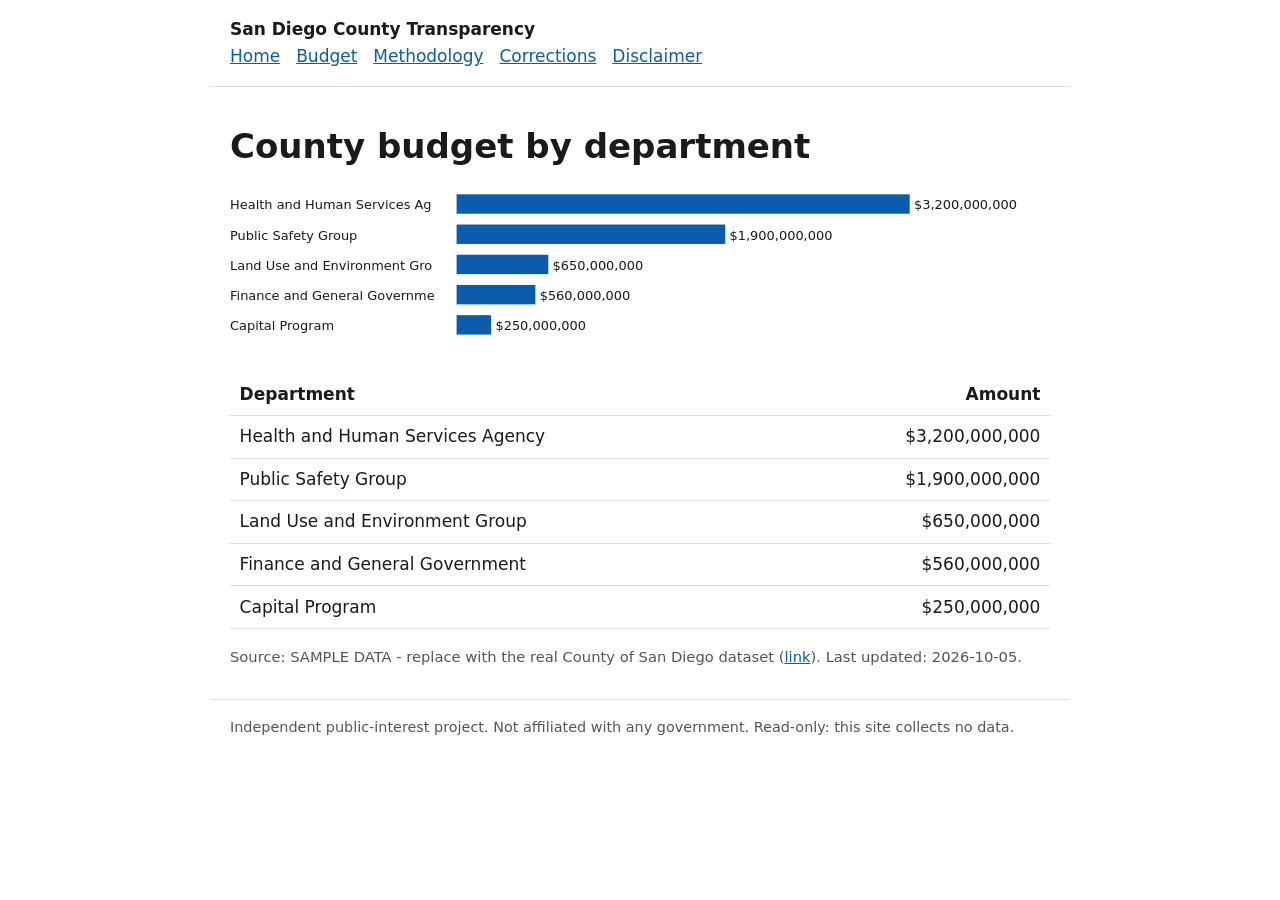
==== site/budget.html @ fe5a9b44 "Automated data refresh" ====
<!doctype html>
<html lang="en"><head><meta charset="utf-8">
<meta name="viewport" content="width=device-width, initial-scale=1">
<meta name="referrer" content="no-referrer">
<title>Budget by department - San Diego County Transparency</title>
<link rel="stylesheet" href="style.css"></head><body>
<header><strong>San Diego County Transparency</strong>
<nav><a href="index.html">Home</a><a href="budget.html">Budget</a><a href="methodology.html">Methodology</a><a href="corrections.html">Corrections</a><a href="disclaimer.html">Disclaimer</a></nav></header>
<main>
<h1>County budget by department</h1>
<svg class="chart" viewBox="0 0 760 148" role="img" aria-label="Budget by department"><text class="lbl" x="0" y="18">Health and Human Services Ag</text><rect class="bar" x="210" y="4" width="420" height="18"/><text class="lbl" x="634" y="18">$3,200,000,000</text><text class="lbl" x="0" y="46">Public Safety Group</text><rect class="bar" x="210" y="32" width="249" height="18"/><text class="lbl" x="463" y="46">$1,900,000,000</text><text class="lbl" x="0" y="74">Land Use and Environment Gro</text><rect class="bar" x="210" y="60" width="85" height="18"/><text class="lbl" x="299" y="74">$650,000,000</text><text class="lbl" x="0" y="102">Finance and General Governme</text><rect class="bar" x="210" y="88" width="73" height="18"/><text class="lbl" x="287" y="102">$560,000,000</text><text class="lbl" x="0" y="130">Capital Program</text><rect class="bar" x="210" y="116" width="32" height="18"/><text class="lbl" x="246" y="130">$250,000,000</text></svg>
<table><thead><tr><th>Department</th><th class="num">Amount</th></tr></thead><tbody><tr><td>Health and Human Services Agency</td><td class="num">$3,200,000,000</td></tr><tr><td>Public Safety Group</td><td class="num">$1,900,000,000</td></tr><tr><td>Land Use and Environment Group</td><td class="num">$650,000,000</td></tr><tr><td>Finance and General Government</td><td class="num">$560,000,000</td></tr><tr><td>Capital Program</td><td class="num">$250,000,000</td></tr></tbody></table>
<p class="note">Source: SAMPLE DATA - replace with the real County of San Diego dataset (<a href="https://data.sandiegocounty.gov">link</a>). Last updated: 2026-10-05.</p>
</main>
<footer>Independent public-interest project. Not affiliated with any government. Read-only: this site collects no data.</footer>
</body></html>
---- site/style.css ----
:root { --bg:#ffffff; --fg:#1a1a1a; --muted:#555; --accent:#0b5cad; --line:#ddd; }
@media (prefers-color-scheme: dark) { :root { --bg:#14171a; --fg:#eaeaea; --muted:#a0a0a0; --accent:#6db3ff; --line:#333; } }
* { box-sizing: border-box; }
body { margin:0; font:17px/1.6 system-ui, -apple-system, "Segoe UI", Roboto, sans-serif; background:var(--bg); color:var(--fg); }
header, main, footer { max-width: 860px; margin: 0 auto; padding: 1rem 1.25rem; }
header { border-bottom: 1px solid var(--line); }
nav a { margin-right: 1rem; color: var(--accent); }
h1 { line-height: 1.2; }
a { color: var(--accent); }
table { border-collapse: collapse; width: 100%; margin: 1rem 0; }
th, td { text-align: left; padding: .45rem .6rem; border-bottom: 1px solid var(--line); }
td.num, th.num { text-align: right; font-variant-numeric: tabular-nums; }
.note { color: var(--muted); font-size: .92rem; }
.bar { fill: var(--accent); }
.lbl { fill: var(--fg); font-size: 12px; }
.chart { max-width: 100%; height: auto; }
footer { color: var(--muted); font-size: .9rem; border-top: 1px solid var(--line); }
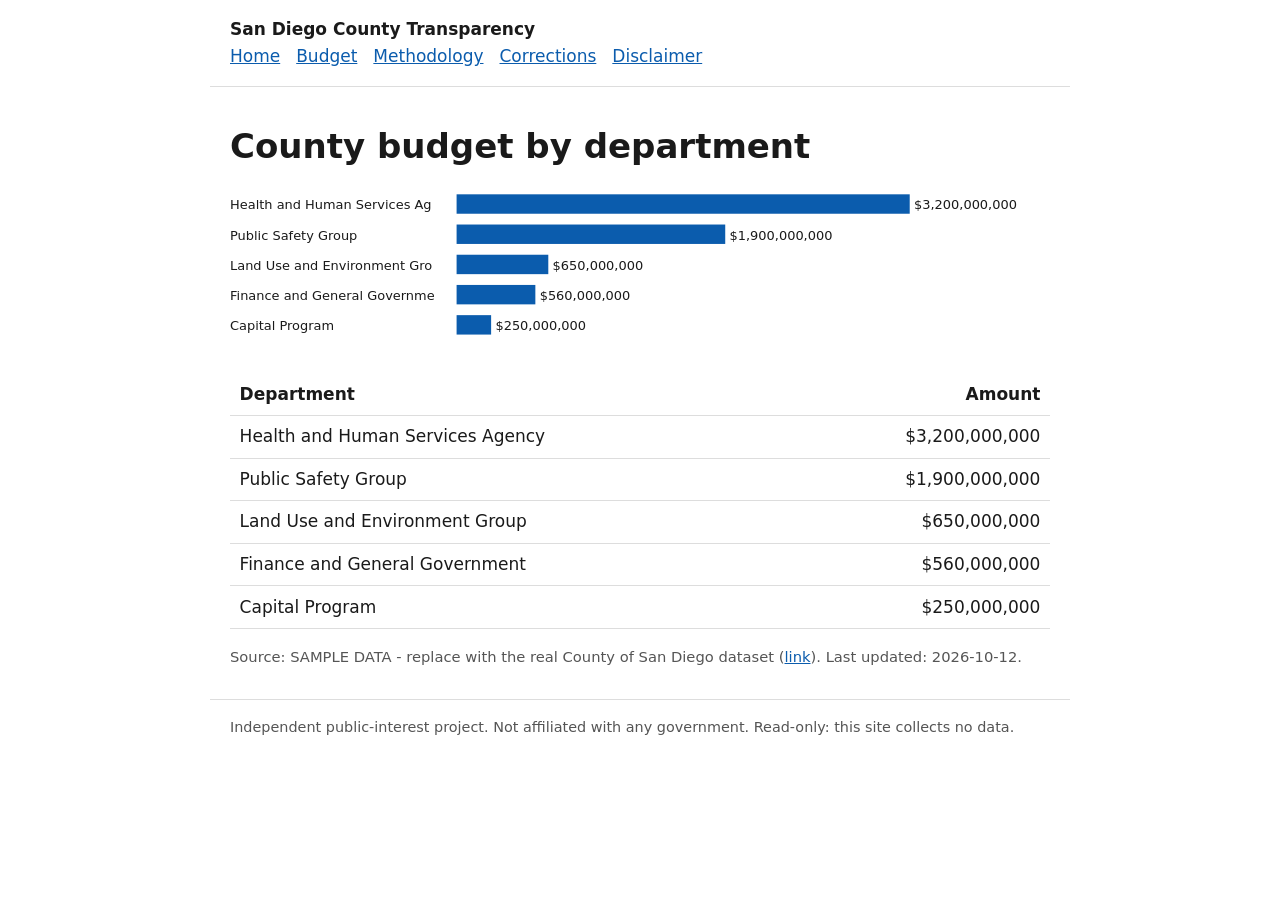
==== commit 5ba4ae6b: "Automated data refresh" ====
--- a/site/budget.html
+++ b/site/budget.html
@@ -10,7 +10,7 @@
 <h1>County budget by department</h1>
 <svg class="chart" viewBox="0 0 760 148" role="img" aria-label="Budget by department"><text class="lbl" x="0" y="18">Health and Human Services Ag</text><rect class="bar" x="210" y="4" width="420" height="18"/><text class="lbl" x="634" y="18">$3,200,000,000</text><text class="lbl" x="0" y="46">Public Safety Group</text><rect class="bar" x="210" y="32" width="249" height="18"/><text class="lbl" x="463" y="46">$1,900,000,000</text><text class="lbl" x="0" y="74">Land Use and Environment Gro</text><rect class="bar" x="210" y="60" width="85" height="18"/><text class="lbl" x="299" y="74">$650,000,000</text><text class="lbl" x="0" y="102">Finance and General Governme</text><rect class="bar" x="210" y="88" width="73" height="18"/><text class="lbl" x="287" y="102">$560,000,000</text><text class="lbl" x="0" y="130">Capital Program</text><rect class="bar" x="210" y="116" width="32" height="18"/><text class="lbl" x="246" y="130">$250,000,000</text></svg>
 <table><thead><tr><th>Department</th><th class="num">Amount</th></tr></thead><tbody><tr><td>Health and Human Services Agency</td><td class="num">$3,200,000,000</td></tr><tr><td>Public Safety Group</td><td class="num">$1,900,000,000</td></tr><tr><td>Land Use and Environment Group</td><td class="num">$650,000,000</td></tr><tr><td>Finance and General Government</td><td class="num">$560,000,000</td></tr><tr><td>Capital Program</td><td class="num">$250,000,000</td></tr></tbody></table>
-<p class="note">Source: SAMPLE DATA - replace with the real County of San Diego dataset (<a href="https://data.sandiegocounty.gov">link</a>). Last updated: 2026-10-05.</p>
+<p class="note">Source: SAMPLE DATA - replace with the real County of San Diego dataset (<a href="https://data.sandiegocounty.gov">link</a>). Last updated: 2026-10-12.</p>
 </main>
 <footer>Independent public-interest project. Not affiliated with any government. Read-only: this site collects no data.</footer>
 </body></html>
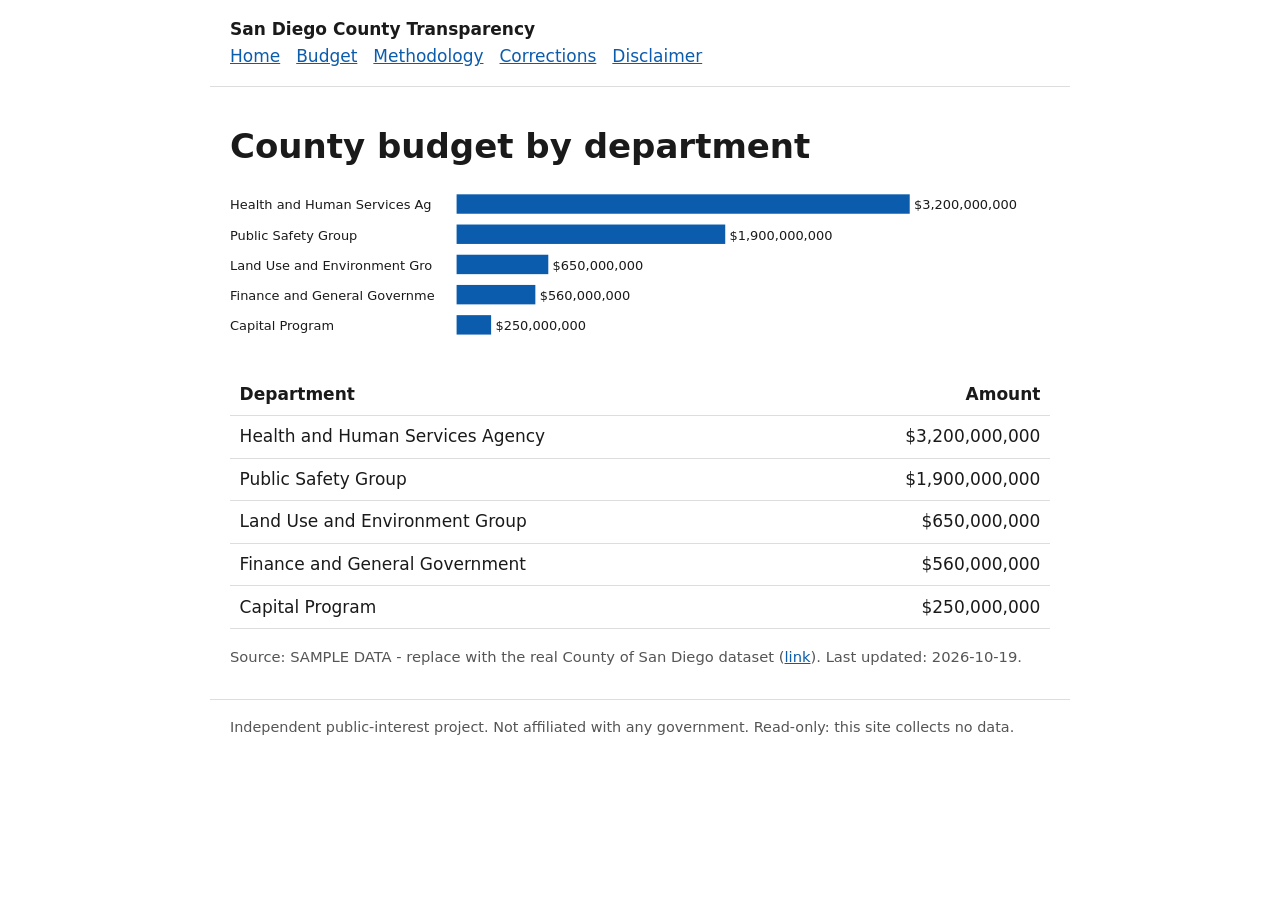
==== commit dfc20723: "Automated data refresh" ====
--- a/site/budget.html
+++ b/site/budget.html
@@ -10,7 +10,7 @@
 <h1>County budget by department</h1>
 <svg class="chart" viewBox="0 0 760 148" role="img" aria-label="Budget by department"><text class="lbl" x="0" y="18">Health and Human Services Ag</text><rect class="bar" x="210" y="4" width="420" height="18"/><text class="lbl" x="634" y="18">$3,200,000,000</text><text class="lbl" x="0" y="46">Public Safety Group</text><rect class="bar" x="210" y="32" width="249" height="18"/><text class="lbl" x="463" y="46">$1,900,000,000</text><text class="lbl" x="0" y="74">Land Use and Environment Gro</text><rect class="bar" x="210" y="60" width="85" height="18"/><text class="lbl" x="299" y="74">$650,000,000</text><text class="lbl" x="0" y="102">Finance and General Governme</text><rect class="bar" x="210" y="88" width="73" height="18"/><text class="lbl" x="287" y="102">$560,000,000</text><text class="lbl" x="0" y="130">Capital Program</text><rect class="bar" x="210" y="116" width="32" height="18"/><text class="lbl" x="246" y="130">$250,000,000</text></svg>
 <table><thead><tr><th>Department</th><th class="num">Amount</th></tr></thead><tbody><tr><td>Health and Human Services Agency</td><td class="num">$3,200,000,000</td></tr><tr><td>Public Safety Group</td><td class="num">$1,900,000,000</td></tr><tr><td>Land Use and Environment Group</td><td class="num">$650,000,000</td></tr><tr><td>Finance and General Government</td><td class="num">$560,000,000</td></tr><tr><td>Capital Program</td><td class="num">$250,000,000</td></tr></tbody></table>
-<p class="note">Source: SAMPLE DATA - replace with the real County of San Diego dataset (<a href="https://data.sandiegocounty.gov">link</a>). Last updated: 2026-10-12.</p>
+<p class="note">Source: SAMPLE DATA - replace with the real County of San Diego dataset (<a href="https://data.sandiegocounty.gov">link</a>). Last updated: 2026-10-19.</p>
 </main>
 <footer>Independent public-interest project. Not affiliated with any government. Read-only: this site collects no data.</footer>
 </body></html>
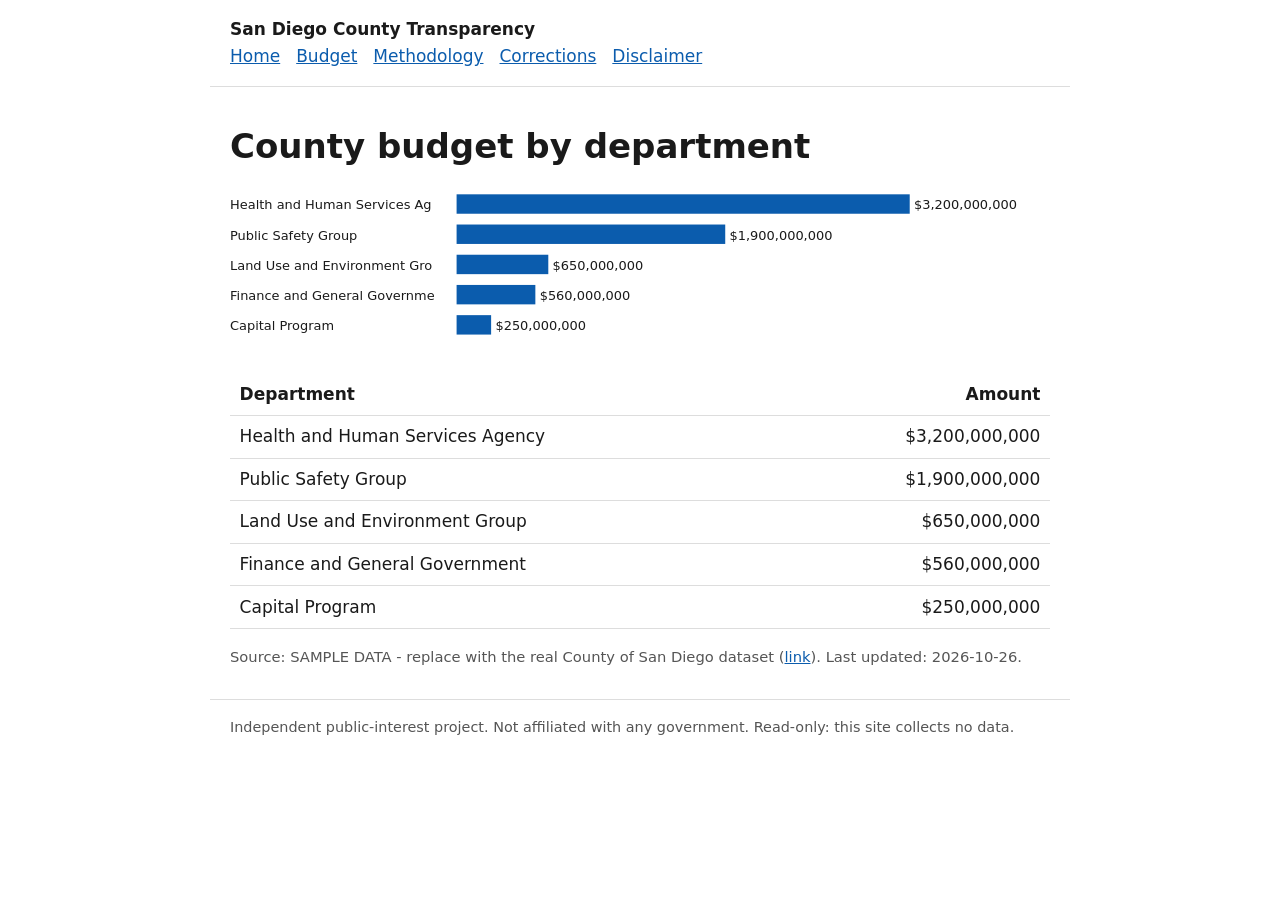
==== commit f4fd199f: "Automated data refresh" ====
--- a/site/budget.html
+++ b/site/budget.html
@@ -10,7 +10,7 @@
 <h1>County budget by department</h1>
 <svg class="chart" viewBox="0 0 760 148" role="img" aria-label="Budget by department"><text class="lbl" x="0" y="18">Health and Human Services Ag</text><rect class="bar" x="210" y="4" width="420" height="18"/><text class="lbl" x="634" y="18">$3,200,000,000</text><text class="lbl" x="0" y="46">Public Safety Group</text><rect class="bar" x="210" y="32" width="249" height="18"/><text class="lbl" x="463" y="46">$1,900,000,000</text><text class="lbl" x="0" y="74">Land Use and Environment Gro</text><rect class="bar" x="210" y="60" width="85" height="18"/><text class="lbl" x="299" y="74">$650,000,000</text><text class="lbl" x="0" y="102">Finance and General Governme</text><rect class="bar" x="210" y="88" width="73" height="18"/><text class="lbl" x="287" y="102">$560,000,000</text><text class="lbl" x="0" y="130">Capital Program</text><rect class="bar" x="210" y="116" width="32" height="18"/><text class="lbl" x="246" y="130">$250,000,000</text></svg>
 <table><thead><tr><th>Department</th><th class="num">Amount</th></tr></thead><tbody><tr><td>Health and Human Services Agency</td><td class="num">$3,200,000,000</td></tr><tr><td>Public Safety Group</td><td class="num">$1,900,000,000</td></tr><tr><td>Land Use and Environment Group</td><td class="num">$650,000,000</td></tr><tr><td>Finance and General Government</td><td class="num">$560,000,000</td></tr><tr><td>Capital Program</td><td class="num">$250,000,000</td></tr></tbody></table>
-<p class="note">Source: SAMPLE DATA - replace with the real County of San Diego dataset (<a href="https://data.sandiegocounty.gov">link</a>). Last updated: 2026-10-19.</p>
+<p class="note">Source: SAMPLE DATA - replace with the real County of San Diego dataset (<a href="https://data.sandiegocounty.gov">link</a>). Last updated: 2026-10-26.</p>
 </main>
 <footer>Independent public-interest project. Not affiliated with any government. Read-only: this site collects no data.</footer>
 </body></html>
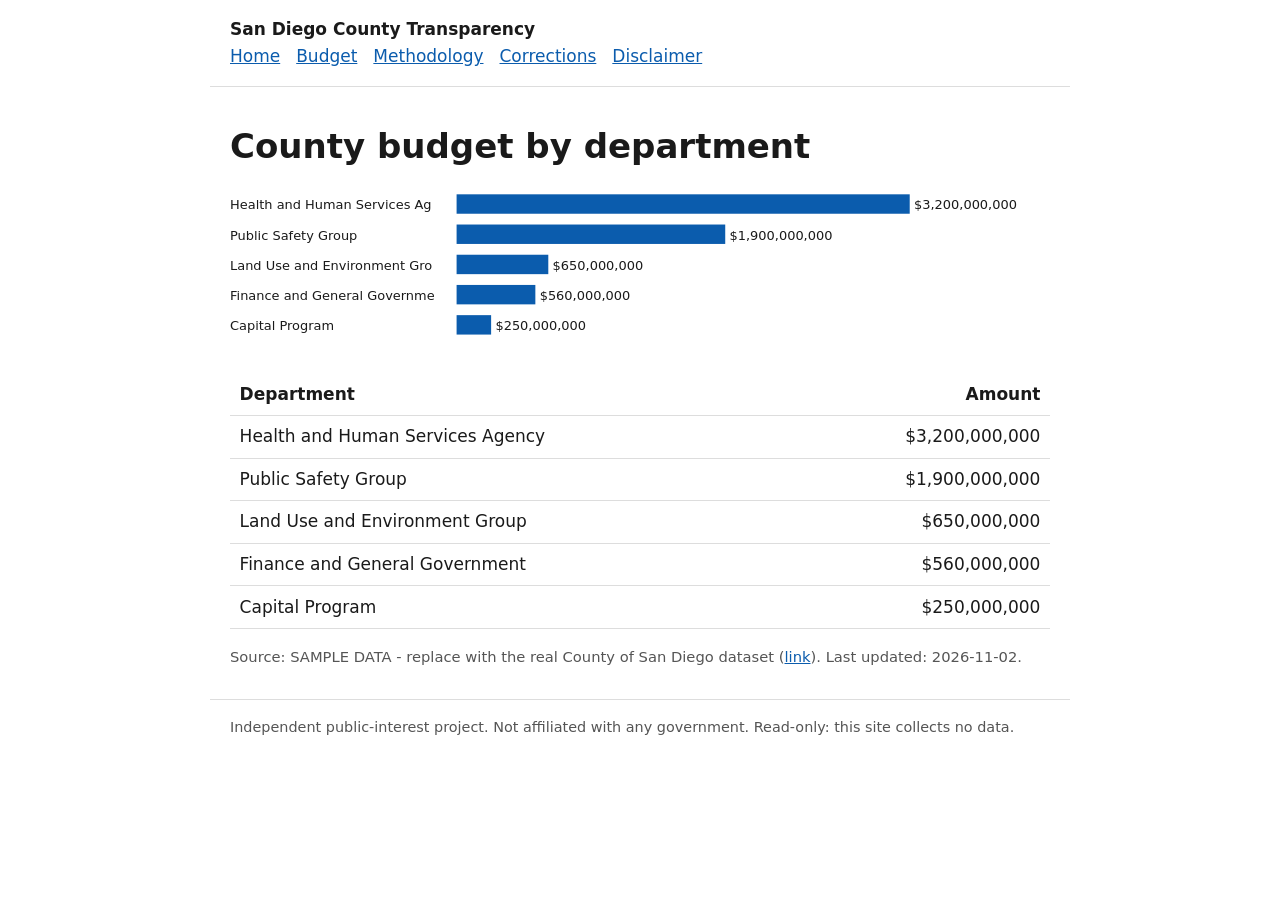
==== commit b290e2be: "Automated data refresh" ====
--- a/site/budget.html
+++ b/site/budget.html
@@ -10,7 +10,7 @@
 <h1>County budget by department</h1>
 <svg class="chart" viewBox="0 0 760 148" role="img" aria-label="Budget by department"><text class="lbl" x="0" y="18">Health and Human Services Ag</text><rect class="bar" x="210" y="4" width="420" height="18"/><text class="lbl" x="634" y="18">$3,200,000,000</text><text class="lbl" x="0" y="46">Public Safety Group</text><rect class="bar" x="210" y="32" width="249" height="18"/><text class="lbl" x="463" y="46">$1,900,000,000</text><text class="lbl" x="0" y="74">Land Use and Environment Gro</text><rect class="bar" x="210" y="60" width="85" height="18"/><text class="lbl" x="299" y="74">$650,000,000</text><text class="lbl" x="0" y="102">Finance and General Governme</text><rect class="bar" x="210" y="88" width="73" height="18"/><text class="lbl" x="287" y="102">$560,000,000</text><text class="lbl" x="0" y="130">Capital Program</text><rect class="bar" x="210" y="116" width="32" height="18"/><text class="lbl" x="246" y="130">$250,000,000</text></svg>
 <table><thead><tr><th>Department</th><th class="num">Amount</th></tr></thead><tbody><tr><td>Health and Human Services Agency</td><td class="num">$3,200,000,000</td></tr><tr><td>Public Safety Group</td><td class="num">$1,900,000,000</td></tr><tr><td>Land Use and Environment Group</td><td class="num">$650,000,000</td></tr><tr><td>Finance and General Government</td><td class="num">$560,000,000</td></tr><tr><td>Capital Program</td><td class="num">$250,000,000</td></tr></tbody></table>
-<p class="note">Source: SAMPLE DATA - replace with the real County of San Diego dataset (<a href="https://data.sandiegocounty.gov">link</a>). Last updated: 2026-10-26.</p>
+<p class="note">Source: SAMPLE DATA - replace with the real County of San Diego dataset (<a href="https://data.sandiegocounty.gov">link</a>). Last updated: 2026-11-02.</p>
 </main>
 <footer>Independent public-interest project. Not affiliated with any government. Read-only: this site collects no data.</footer>
 </body></html>
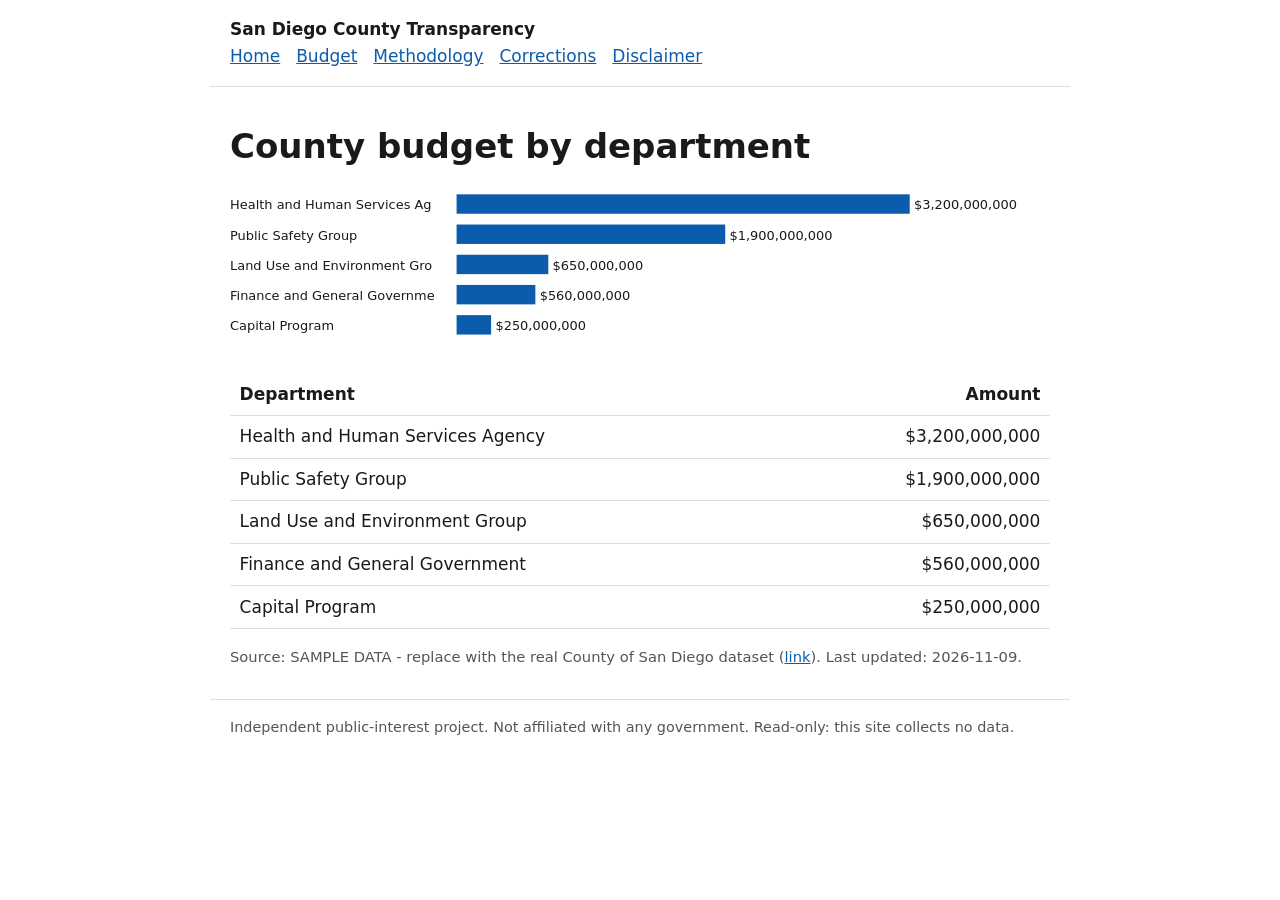
==== commit 15c02b6c: "Automated data refresh" ====
--- a/site/budget.html
+++ b/site/budget.html
@@ -10,7 +10,7 @@
 <h1>County budget by department</h1>
 <svg class="chart" viewBox="0 0 760 148" role="img" aria-label="Budget by department"><text class="lbl" x="0" y="18">Health and Human Services Ag</text><rect class="bar" x="210" y="4" width="420" height="18"/><text class="lbl" x="634" y="18">$3,200,000,000</text><text class="lbl" x="0" y="46">Public Safety Group</text><rect class="bar" x="210" y="32" width="249" height="18"/><text class="lbl" x="463" y="46">$1,900,000,000</text><text class="lbl" x="0" y="74">Land Use and Environment Gro</text><rect class="bar" x="210" y="60" width="85" height="18"/><text class="lbl" x="299" y="74">$650,000,000</text><text class="lbl" x="0" y="102">Finance and General Governme</text><rect class="bar" x="210" y="88" width="73" height="18"/><text class="lbl" x="287" y="102">$560,000,000</text><text class="lbl" x="0" y="130">Capital Program</text><rect class="bar" x="210" y="116" width="32" height="18"/><text class="lbl" x="246" y="130">$250,000,000</text></svg>
 <table><thead><tr><th>Department</th><th class="num">Amount</th></tr></thead><tbody><tr><td>Health and Human Services Agency</td><td class="num">$3,200,000,000</td></tr><tr><td>Public Safety Group</td><td class="num">$1,900,000,000</td></tr><tr><td>Land Use and Environment Group</td><td class="num">$650,000,000</td></tr><tr><td>Finance and General Government</td><td class="num">$560,000,000</td></tr><tr><td>Capital Program</td><td class="num">$250,000,000</td></tr></tbody></table>
-<p class="note">Source: SAMPLE DATA - replace with the real County of San Diego dataset (<a href="https://data.sandiegocounty.gov">link</a>). Last updated: 2026-11-02.</p>
+<p class="note">Source: SAMPLE DATA - replace with the real County of San Diego dataset (<a href="https://data.sandiegocounty.gov">link</a>). Last updated: 2026-11-09.</p>
 </main>
 <footer>Independent public-interest project. Not affiliated with any government. Read-only: this site collects no data.</footer>
 </body></html>
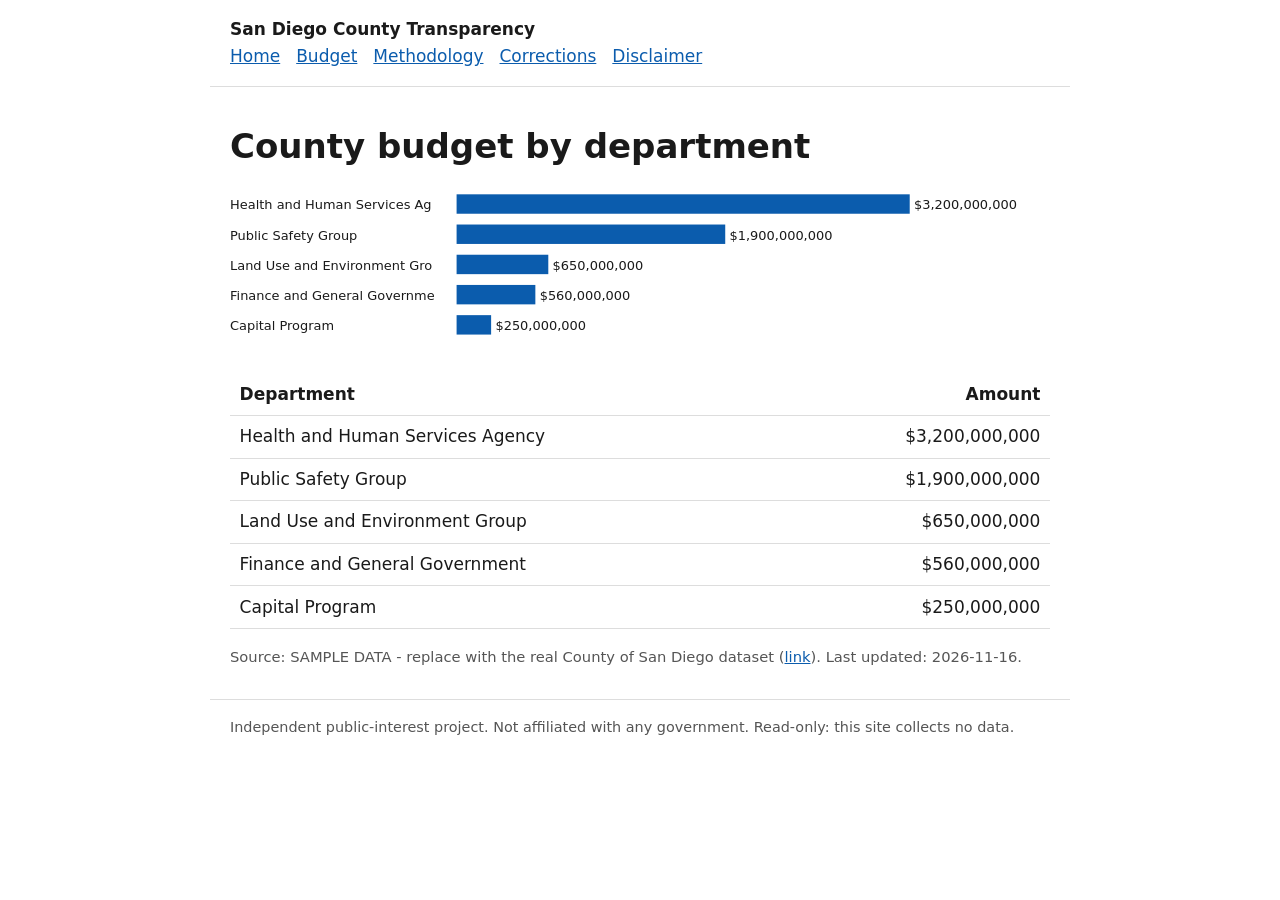
==== commit a2a96eac: "Automated data refresh" ====
--- a/site/budget.html
+++ b/site/budget.html
@@ -10,7 +10,7 @@
 <h1>County budget by department</h1>
 <svg class="chart" viewBox="0 0 760 148" role="img" aria-label="Budget by department"><text class="lbl" x="0" y="18">Health and Human Services Ag</text><rect class="bar" x="210" y="4" width="420" height="18"/><text class="lbl" x="634" y="18">$3,200,000,000</text><text class="lbl" x="0" y="46">Public Safety Group</text><rect class="bar" x="210" y="32" width="249" height="18"/><text class="lbl" x="463" y="46">$1,900,000,000</text><text class="lbl" x="0" y="74">Land Use and Environment Gro</text><rect class="bar" x="210" y="60" width="85" height="18"/><text class="lbl" x="299" y="74">$650,000,000</text><text class="lbl" x="0" y="102">Finance and General Governme</text><rect class="bar" x="210" y="88" width="73" height="18"/><text class="lbl" x="287" y="102">$560,000,000</text><text class="lbl" x="0" y="130">Capital Program</text><rect class="bar" x="210" y="116" width="32" height="18"/><text class="lbl" x="246" y="130">$250,000,000</text></svg>
 <table><thead><tr><th>Department</th><th class="num">Amount</th></tr></thead><tbody><tr><td>Health and Human Services Agency</td><td class="num">$3,200,000,000</td></tr><tr><td>Public Safety Group</td><td class="num">$1,900,000,000</td></tr><tr><td>Land Use and Environment Group</td><td class="num">$650,000,000</td></tr><tr><td>Finance and General Government</td><td class="num">$560,000,000</td></tr><tr><td>Capital Program</td><td class="num">$250,000,000</td></tr></tbody></table>
-<p class="note">Source: SAMPLE DATA - replace with the real County of San Diego dataset (<a href="https://data.sandiegocounty.gov">link</a>). Last updated: 2026-11-09.</p>
+<p class="note">Source: SAMPLE DATA - replace with the real County of San Diego dataset (<a href="https://data.sandiegocounty.gov">link</a>). Last updated: 2026-11-16.</p>
 </main>
 <footer>Independent public-interest project. Not affiliated with any government. Read-only: this site collects no data.</footer>
 </body></html>
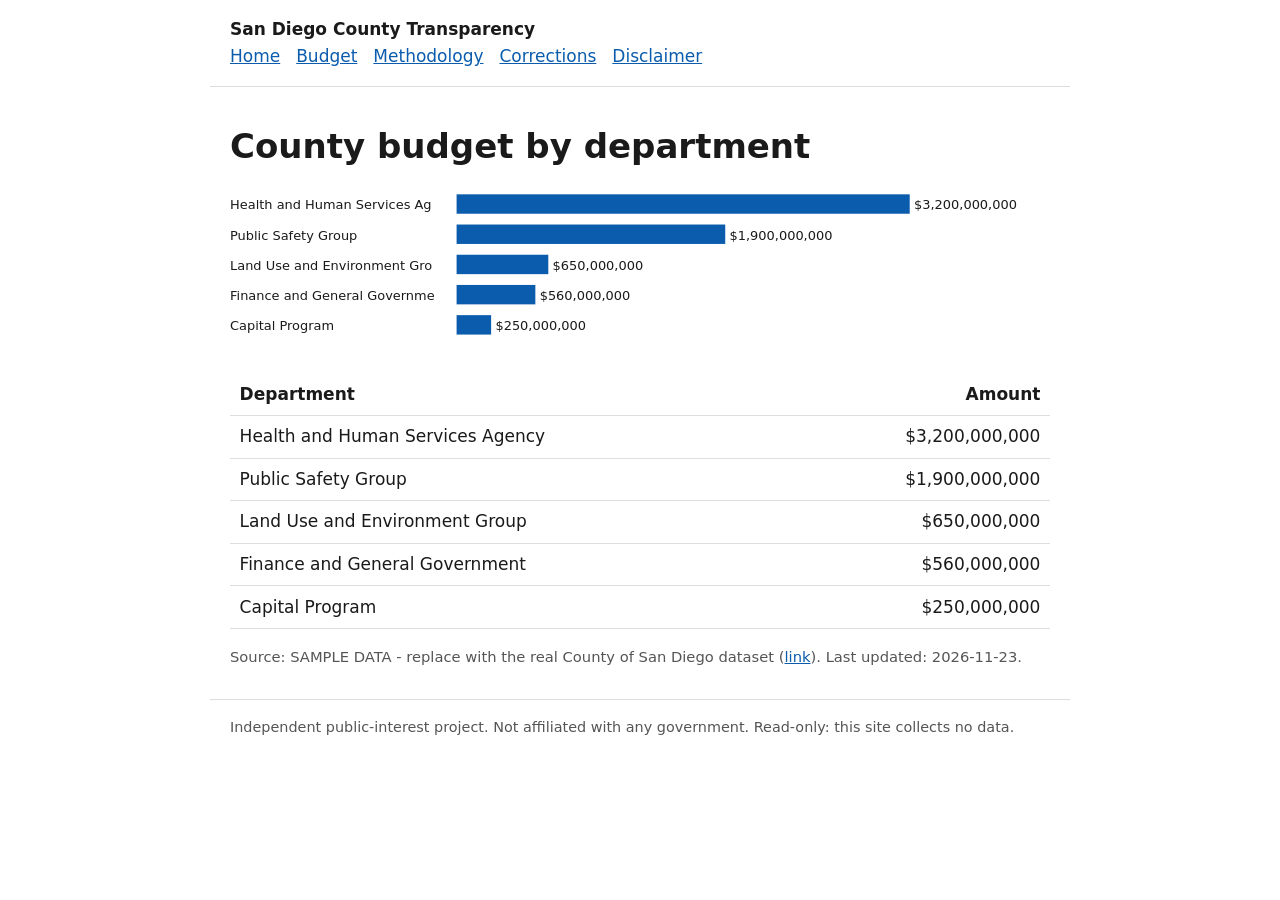
==== commit 29bda550: "Automated data refresh" ====
--- a/site/budget.html
+++ b/site/budget.html
@@ -10,7 +10,7 @@
 <h1>County budget by department</h1>
 <svg class="chart" viewBox="0 0 760 148" role="img" aria-label="Budget by department"><text class="lbl" x="0" y="18">Health and Human Services Ag</text><rect class="bar" x="210" y="4" width="420" height="18"/><text class="lbl" x="634" y="18">$3,200,000,000</text><text class="lbl" x="0" y="46">Public Safety Group</text><rect class="bar" x="210" y="32" width="249" height="18"/><text class="lbl" x="463" y="46">$1,900,000,000</text><text class="lbl" x="0" y="74">Land Use and Environment Gro</text><rect class="bar" x="210" y="60" width="85" height="18"/><text class="lbl" x="299" y="74">$650,000,000</text><text class="lbl" x="0" y="102">Finance and General Governme</text><rect class="bar" x="210" y="88" width="73" height="18"/><text class="lbl" x="287" y="102">$560,000,000</text><text class="lbl" x="0" y="130">Capital Program</text><rect class="bar" x="210" y="116" width="32" height="18"/><text class="lbl" x="246" y="130">$250,000,000</text></svg>
 <table><thead><tr><th>Department</th><th class="num">Amount</th></tr></thead><tbody><tr><td>Health and Human Services Agency</td><td class="num">$3,200,000,000</td></tr><tr><td>Public Safety Group</td><td class="num">$1,900,000,000</td></tr><tr><td>Land Use and Environment Group</td><td class="num">$650,000,000</td></tr><tr><td>Finance and General Government</td><td class="num">$560,000,000</td></tr><tr><td>Capital Program</td><td class="num">$250,000,000</td></tr></tbody></table>
-<p class="note">Source: SAMPLE DATA - replace with the real County of San Diego dataset (<a href="https://data.sandiegocounty.gov">link</a>). Last updated: 2026-11-16.</p>
+<p class="note">Source: SAMPLE DATA - replace with the real County of San Diego dataset (<a href="https://data.sandiegocounty.gov">link</a>). Last updated: 2026-11-23.</p>
 </main>
 <footer>Independent public-interest project. Not affiliated with any government. Read-only: this site collects no data.</footer>
 </body></html>
